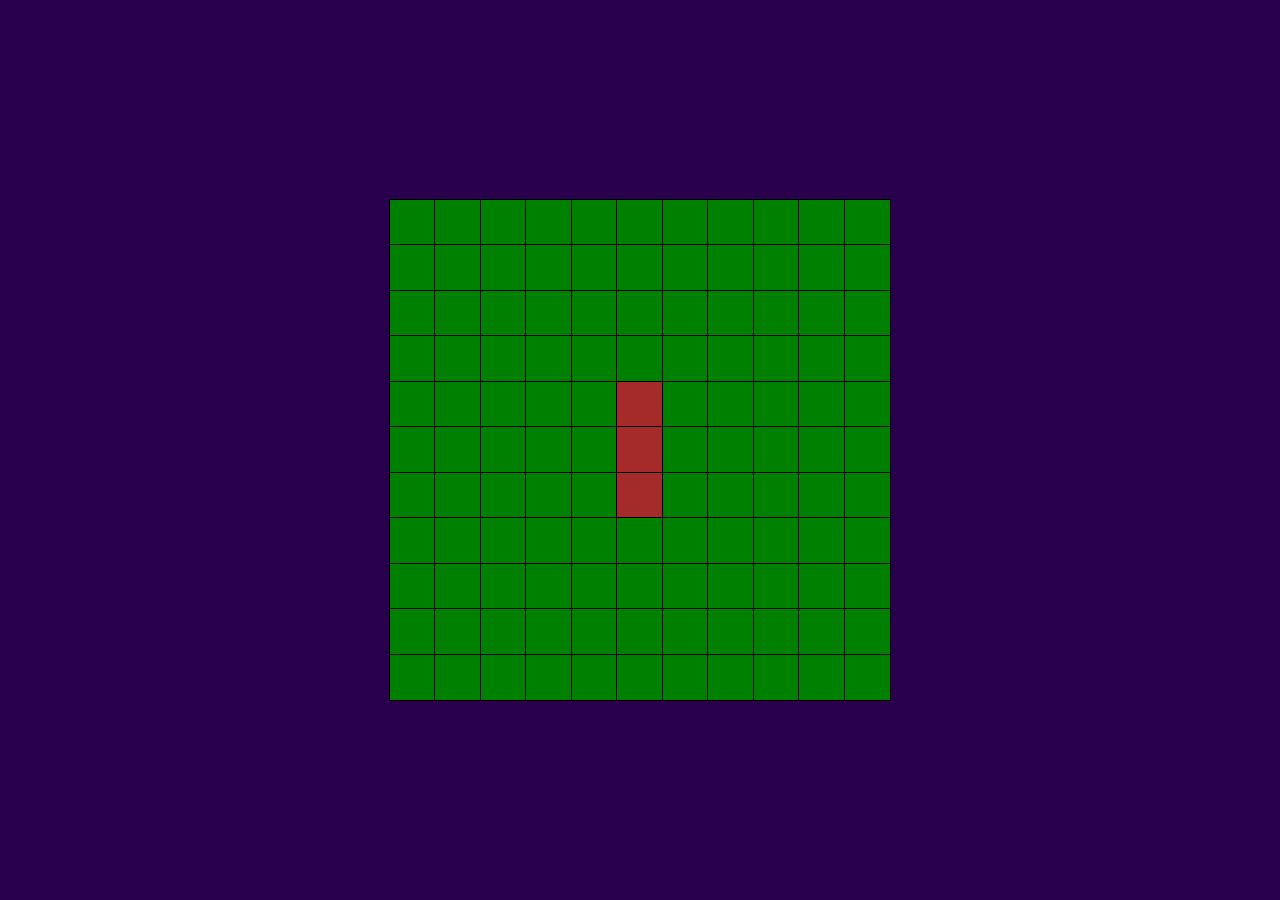
==== snake-game/snake.html @ 7f637d57 "Estrutura inicial feita anteriormente" ====
<!DOCTYPE html>
<html lang="pt-br">
<head>
    <meta charset="UTF-8">
    <meta name="viewport" content="width=device-width, initial-scale=1.0">
    <title>Jogo Cobrinha</title>
    <link rel="stylesheet" href="../styles/default.css">
    <link rel="stylesheet" href="snake.css">
</head>
<body>

    <main id="screen"> <!-- O código do jogo será gerado aqui por JavaScript --></main>

    <script src="snake.js"></script>
</body>
</html>
---- styles/default.css ----
:root {
    --color-dark: #28004d;
    --color-mid: #6f4fff;
    --clor-light: #0099ff;

    --font-default: arial;
}


* {
    margin: 0;
    padding: 0;
    font-family: 'Courier New', Courier, monospace;
}

body {
    background-color: var(--color-dark);
    width: 100vw;
    height: 100vh;
}
---- snake-game/snake.css ----
main {
    background-color: white;

    position: absolute;
    top: 50%;
    left: 50%;
    transform: translate(-50%, -50%);

    width: 500px;
    height: 500px;
}

main section {
    width: 100%;
    height: 10%;
    background-color: aqua;

    display: flex;
}

main section div {
    background-color: blueviolet;
    height: 100%;
    outline: 1px solid black;
}

div.snake {
    background-color: brown;
}

div.fruit {
    background-color: blue;
}

div.grass {
    background-color: green;
}

div.error {
    background-color: red;
}
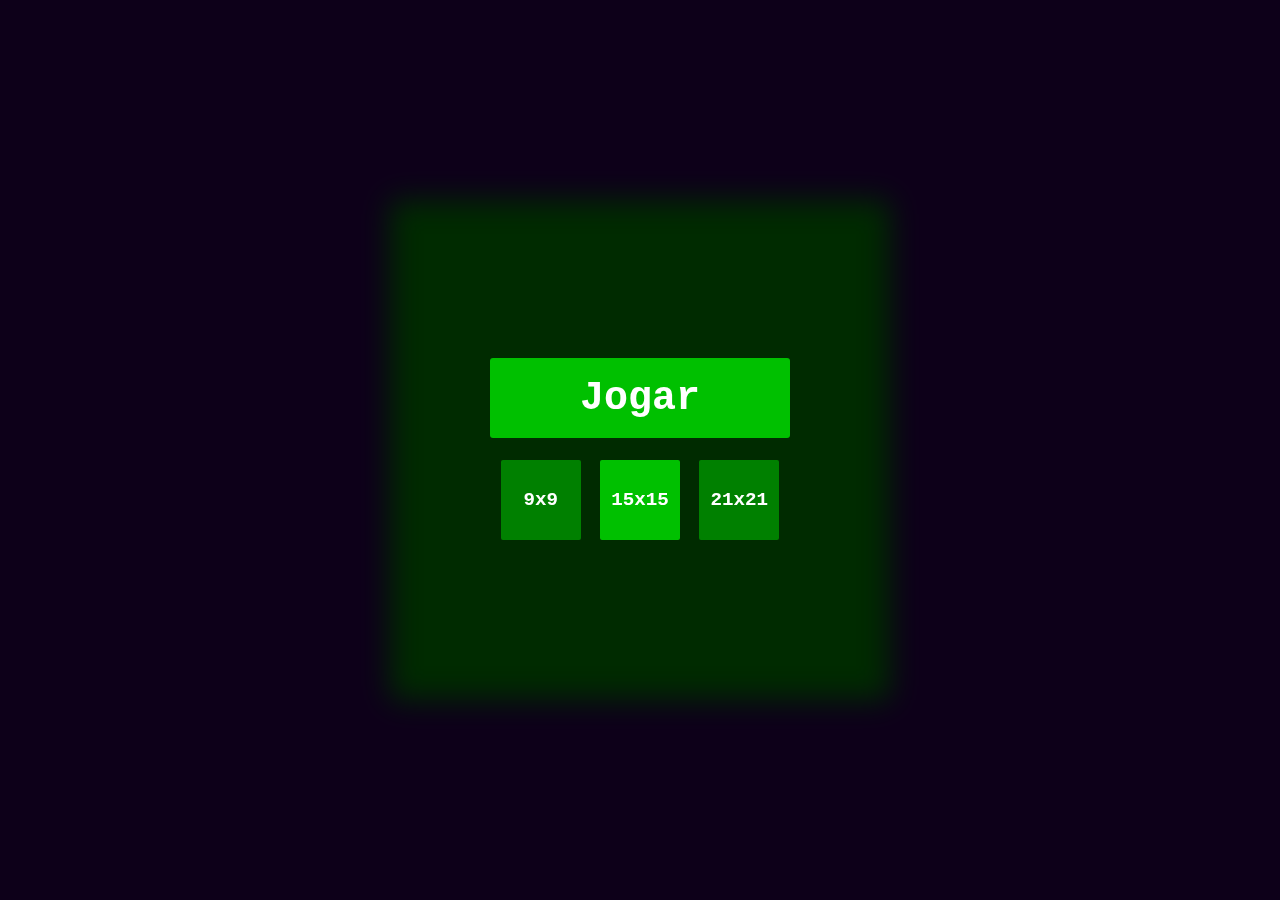
==== commit 927cf131: "Menu adicionado" ====
--- a/snake-game/snake.html
+++ b/snake-game/snake.html
@@ -9,7 +9,33 @@
 </head>
 <body>
 
-    <main id="screen"> <!-- O código do jogo será gerado aqui por JavaScript --></main>
+    <div id="blur">
+        <menu id="menu">
+            <li id="play">
+                <button id="btn-play" onclick="play()">Jogar</button>
+            </li>
+            <li>
+                <table id="options">
+                    <tr>
+                        <td>
+                            <label for="opt1" onclick="changeOption(this)" class="size-option">9x9</label>
+                        </td>
+                        <td>
+                            <label for="opt2" onclick="changeOption(this)" class="size-option marked">15x15</label>
+                        </td>
+                        <td>
+                            <label for="opt3" onclick="changeOption(this)" class="size-option">21x21</label>
+                        </td>
+                    </tr>
+                </table>
+                <input type="radio" class="opt" id="opt1" name="opt" >
+                <input type="radio" class="opt" id="opt2" name="opt" class="marked" checked>
+                <input type="radio" class="opt" id="opt3" name="opt" >
+            </li>
+        </menu>
+    </div>
+
+    <main id="screen"> <!-- Código gerado por JavaScript --> </main>
 
     <script src="snake.js"></script>
 </body>
--- a/snake-game/snake.css
+++ b/snake-game/snake.css
@@ -1,5 +1,9 @@
-main {
-    background-color: white;
+body {
+    font-family: 'Segoe UI', Tahoma, Geneva, Verdana, sans-serif;
+}
+
+#screen {
+    background-color: green;
 
     position: absolute;
     top: 50%;
@@ -10,18 +14,20 @@
     height: 500px;
 }
 
-main section {
+section.line {
     width: 100%;
-    height: 10%;
-    background-color: aqua;
 
     display: flex;
 }
 
-main section div {
+div.spot {
     background-color: blueviolet;
     height: 100%;
     outline: 1px solid black;
+}
+
+div.grass {
+    background-color: green;
 }
 
 div.snake {
@@ -32,10 +38,90 @@
     background-color: blue;
 }
 
-div.grass {
-    background-color: green;
+/* Elementos do menu */
+
+#blur {
+    position: absolute;
+    z-index: 100;
+
+    width: 100%;
+    height: 100%;
+
+    background-color: #000a;
+    backdrop-filter: blur(15px);
 }
 
-div.error {
-    background-color: red;
+#menu {
+    width: 400px;
+    height: 400px;
+
+    position: absolute;
+    top: 50%;
+    left: 50%;
+    transform: translate(-50%, -50%);
+
+    display: flex;
+    flex-direction: column;
+    align-items: center;
+    justify-content: center;
+}
+
+#menu > li {
+    list-style: none;
+}
+
+#menu > li > button {
+    width: 300px;
+    height: 80px;
+
+    font-size: 2.5em;
+    font-weight: bold;
+
+    color: white;
+    background-color: #00c000;
+
+    border: none;
+    outline: none;
+    border-radius: 3px;
+    padding: 3px;
+}
+
+#options {
+    width: 300px;
+}
+
+#play {
+    margin-bottom: 20px;
+}
+
+#btn-play:hover {
+    background-color: #00ff00;
+}
+
+.size-option {
+    margin: auto;
+    width: 80px;
+    height: 80px;
+    border-radius: 2px;
+
+    display: flex;
+    align-items: center;
+    justify-content: center;
+
+    background-color: green;
+    color: white;
+    font-size: 1.2em;
+    font-weight: bold;
+}
+
+.size-option:hover {
+    background-color: #00ff00;
+}
+
+.marked {
+    background-color: #00c000;
+}
+
+.opt {
+    display: none;
 }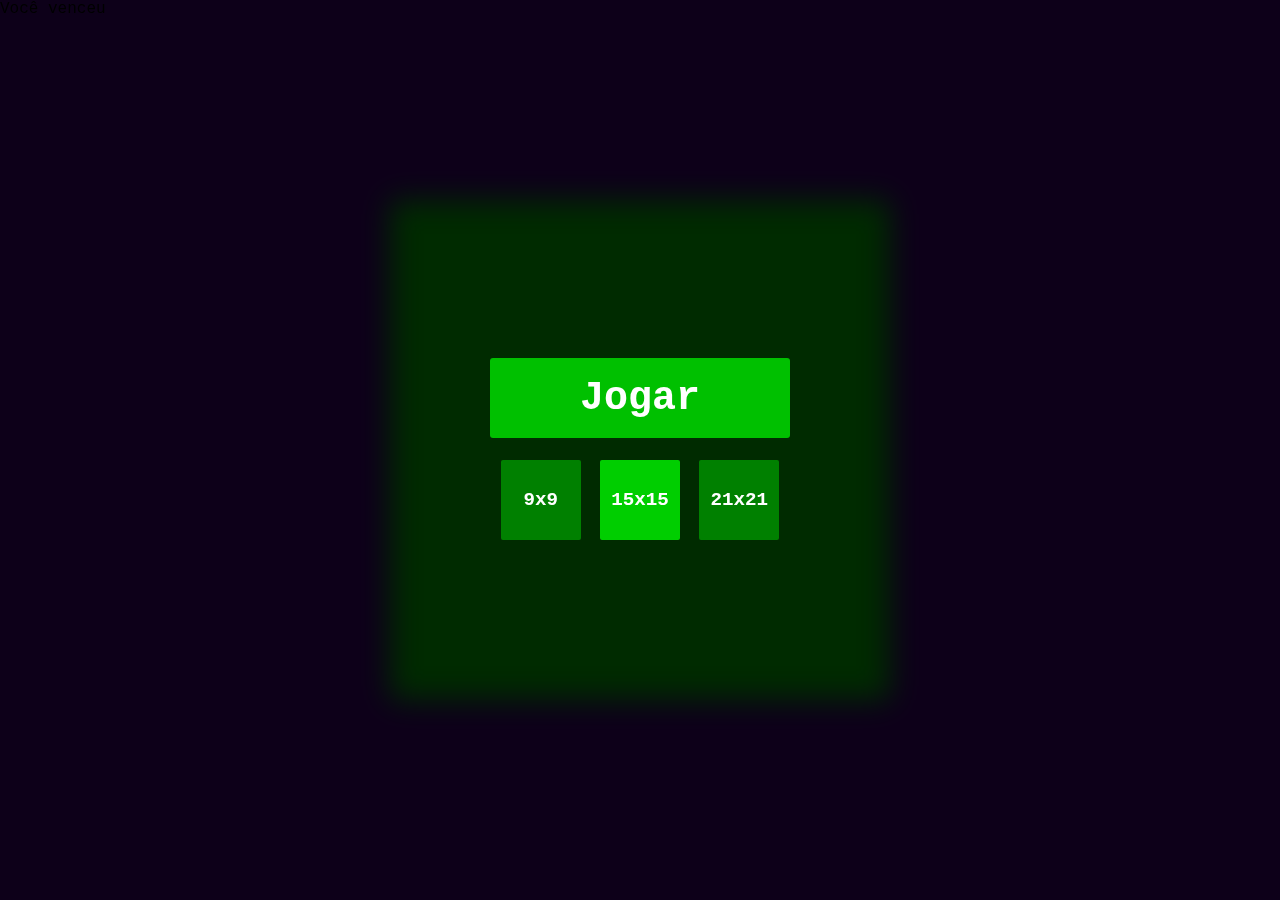
==== commit 19cdbc5d: "Remoção de algumas variáveis, atualização de comentários e remoção dos prints de teste" ====
--- a/snake-game/snake.html
+++ b/snake-game/snake.html
@@ -9,12 +9,17 @@
 </head>
 <body>
 
-    <div id="blur">
-        <menu id="menu">
+    <main id="screen"> <!-- Código gerado por JavaScript --> </main>
+
+    <!-- Desfoque da tela -->
+    <div class="blur" id="b1">
+        <!-- Menu de início do jogo -->
+        <menu id="menu" class="hidden">
             <li id="play">
                 <button id="btn-play" onclick="play()">Jogar</button>
             </li>
             <li>
+                <!-- Opções de tamanho do campo -->
                 <table id="options">
                     <tr>
                         <td>
@@ -28,14 +33,17 @@
                         </td>
                     </tr>
                 </table>
+                <!-- Input oculto que captura a opção de tamanho do campo -->
                 <input type="radio" class="opt" id="opt1" name="opt" >
                 <input type="radio" class="opt" id="opt2" name="opt" class="marked" checked>
                 <input type="radio" class="opt" id="opt3" name="opt" >
             </li>
         </menu>
+
+        <div id="victory" class="">
+            <p>Você venceu</p>
+        </div>
     </div>
-
-    <main id="screen"> <!-- Código gerado por JavaScript --> </main>
 
     <script src="snake.js"></script>
 </body>
--- a/snake-game/snake.css
+++ b/snake-game/snake.css
@@ -40,7 +40,7 @@
 
 /* Elementos do menu */
 
-#blur {
+.blur {
     position: absolute;
     z-index: 100;
 
@@ -119,9 +119,13 @@
 }
 
 .marked {
-    background-color: #00c000;
+    background-color: #00ce00;
 }
 
 .opt {
     display: none;
+}
+
+.hidden {
+    display: none;
 }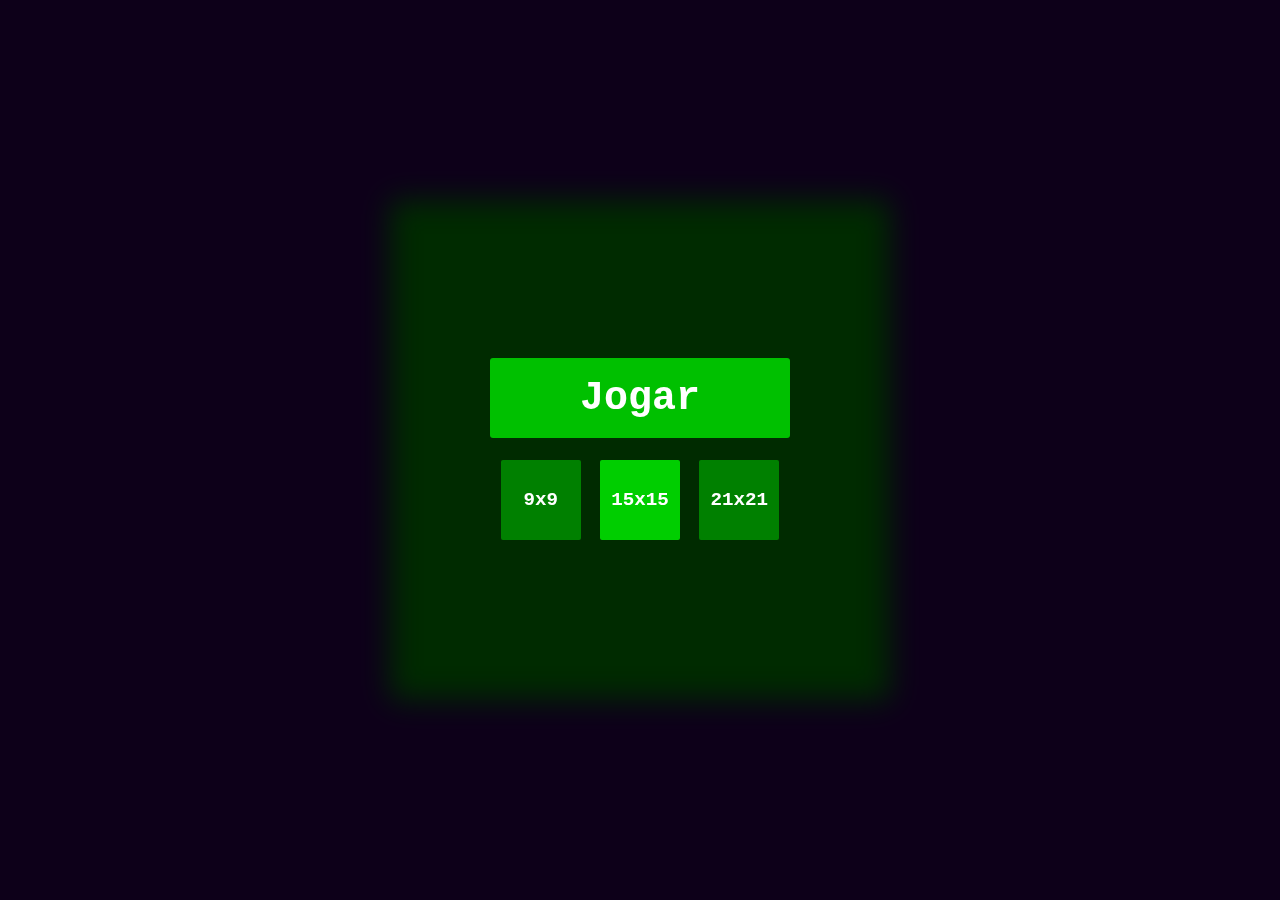
==== commit 012f65b4: "Correção de controles para mobile" ====
--- a/snake-game/snake.html
+++ b/snake-game/snake.html
@@ -3,18 +3,30 @@
 <head>
     <meta charset="UTF-8">
     <meta name="viewport" content="width=device-width, initial-scale=1.0">
-    <title>Jogo Cobrinha</title>
+    <title>Jogo da Cobrinha</title>
     <link rel="stylesheet" href="../styles/default.css">
     <link rel="stylesheet" href="snake.css">
 </head>
 <body>
 
+    <!-- Tela do jogo -->
     <main id="screen"> <!-- Código gerado por JavaScript --> </main>
+    
+
+    <!-- Controles, visíveis apenas em telas menores -->
+    <div id="controls" hidden>
+        <button onclick="mobileControl('a')" class="third control"> &leftarrow; </button>
+        <div class="third col">
+            <button onclick="mobileControl('w')" class="control"> &uparrow; </button>
+            <button onclick="mobileControl('s')" class="control"> &downarrow; </button>
+        </div>
+        <button onclick="mobileControl('d')" class="third control"> &rightarrow; </button>
+    </div>
 
     <!-- Desfoque da tela -->
     <div class="blur" id="b1">
         <!-- Menu de início do jogo -->
-        <menu id="menu" class="hidden">
+        <menu id="menu">
             <li id="play">
                 <button id="btn-play" onclick="play()">Jogar</button>
             </li>
@@ -39,10 +51,6 @@
                 <input type="radio" class="opt" id="opt3" name="opt" >
             </li>
         </menu>
-
-        <div id="victory" class="">
-            <p>Você venceu</p>
-        </div>
     </div>
 
     <script src="snake.js"></script>
--- a/snake-game/snake.css
+++ b/snake-game/snake.css
@@ -128,4 +128,84 @@
 
 .hidden {
     display: none;
+}
+
+
+/* Controles manuais para telas pequenas */
+@media (max-width: 550px) {
+    div#controls {
+        width: 70vw;
+        height: 20vw;
+
+        display: flex;
+        flex-direction: row;
+        justify-content: space-between;
+    
+        position: absolute;
+        top: 100%;
+        left: 50%;
+        transform: translate(-50%, -110%);
+    }
+
+    div.col {
+        display: flex;
+        flex-direction: column;    
+    }
+
+    div#controls > button.control {
+        width: 32%;
+        height: 100%;
+    }
+
+    div#controls > div.col > button.control {
+        height: 50%;
+    }
+    
+    .third {
+        width: 33%;
+    }
+    
+    button.control {
+        background-color: #00ce00;
+        color: white;
+
+        outline: none;
+        border: 1px solid white;
+
+        padding: 1px;
+        font-size: 2.3em;
+    }
+
+    button.control:hover {
+        background-color: #00ff00;
+    }
+
+    #screen {
+        width: 70vw;
+        height: 70vw;
+
+        top: 10%;
+        transform: translate(-50%, 0%);
+    }
+}
+
+@media (max-width: 450px) {
+    #screen {
+        top: 5vh;
+        max-width: 70vh;
+        max-height: 70vh;
+
+        width: 100vw;
+        height: 100vw;
+    }
+
+    div#controls {
+        width: 100vw;
+        height: 20vh;
+
+        
+        max-width: 70vh;
+
+        top: 98vh;
+    }
 }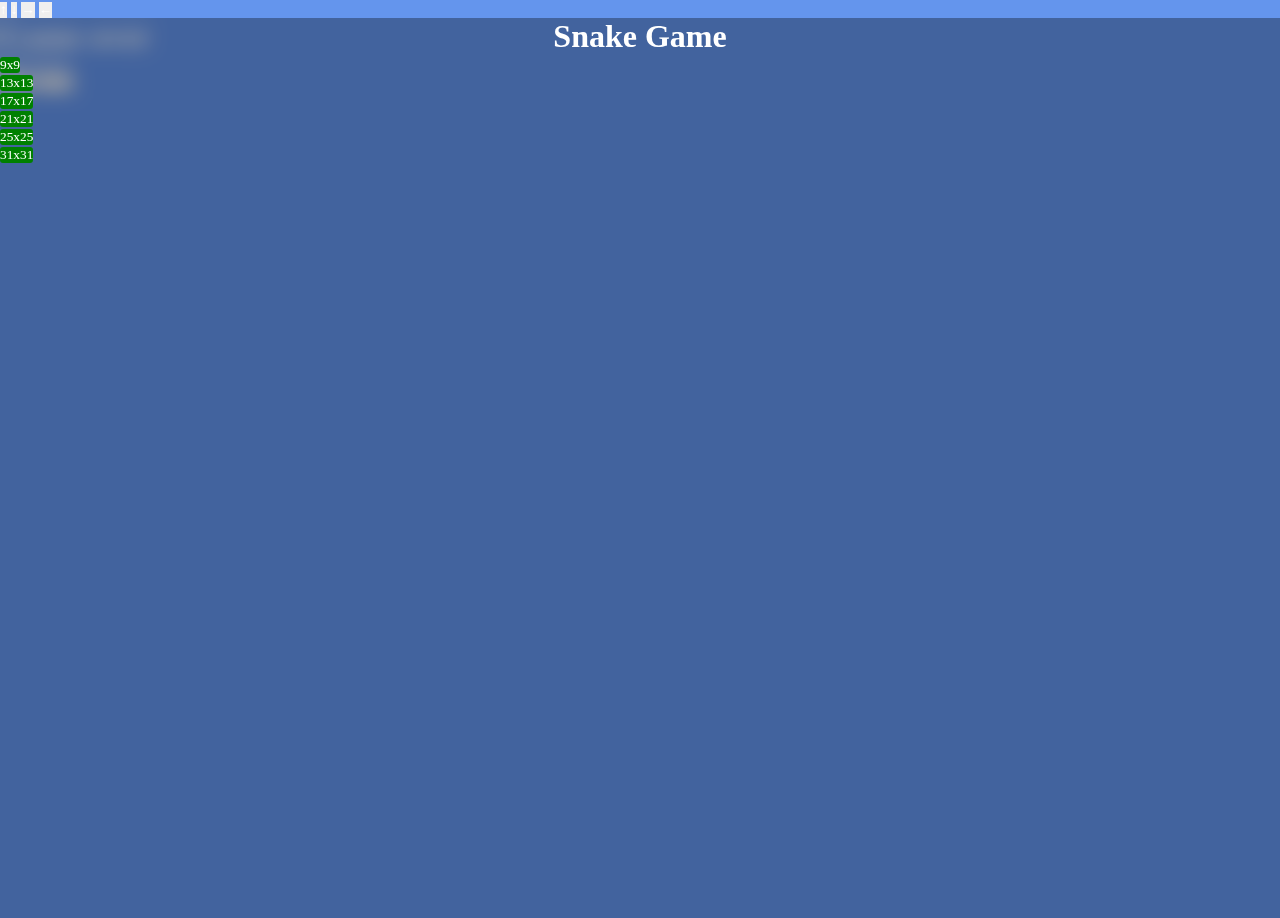
==== commit 66a335ed: "Controles funcionando" ====
--- a/snake-game/snake.html
+++ b/snake-game/snake.html
@@ -3,54 +3,57 @@
 <head>
     <meta charset="UTF-8">
     <meta name="viewport" content="width=device-width, initial-scale=1.0">
-    <title>Jogo da Cobrinha</title>
-    <link rel="stylesheet" href="../styles/default.css">
+    <title> Jogo da Cobrinha </title>
     <link rel="stylesheet" href="snake.css">
 </head>
 <body>
 
     <!-- Tela do jogo -->
     <main id="screen"> <!-- Código gerado por JavaScript --> </main>
-    
 
     <!-- Controles, visíveis apenas em telas menores -->
-    <div id="controls" hidden>
-        <button onclick="mobileControl('a')" class="third control"> &leftarrow; </button>
-        <div class="third col">
-            <button onclick="mobileControl('w')" class="control"> &uparrow; </button>
-            <button onclick="mobileControl('s')" class="control"> &downarrow; </button>
-        </div>
-        <button onclick="mobileControl('d')" class="third control"> &rightarrow; </button>
+    <div id="controls">
+        <button onclick="keyMobile('w')" id="up"> &UpArrow; </button>
+        <button onclick="keyMobile('s')" id="down"> &DownArrow; </button>
+        <button onclick="keyMobile('d')" id="right"> &RightArrow; </button>
+        <button onclick="keyMobile('a')" id="left"> &LeftArrow; </button>
     </div>
 
-    <!-- Desfoque da tela -->
-    <div class="blur" id="b1">
-        <!-- Menu de início do jogo -->
-        <menu id="menu">
-            <li id="play">
-                <button id="btn-play" onclick="play()">Jogar</button>
+    <p id="timer"></p>
+
+    <!-- Telas finais -->
+    <div id="menu">
+        <!-- Menu de início -->
+        <h1>Snake Game</h1>
+        <menu>
+            <li>
+                <button onclick="configureAndStart(9, 15)">9x9</button>
             </li>
             <li>
-                <!-- Opções de tamanho do campo -->
-                <table id="options">
-                    <tr>
-                        <td>
-                            <label for="opt1" onclick="changeOption(this)" class="size-option">9x9</label>
-                        </td>
-                        <td>
-                            <label for="opt2" onclick="changeOption(this)" class="size-option marked">15x15</label>
-                        </td>
-                        <td>
-                            <label for="opt3" onclick="changeOption(this)" class="size-option">21x21</label>
-                        </td>
-                    </tr>
-                </table>
-                <!-- Input oculto que captura a opção de tamanho do campo -->
-                <input type="radio" class="opt" id="opt1" name="opt" >
-                <input type="radio" class="opt" id="opt2" name="opt" class="marked" checked>
-                <input type="radio" class="opt" id="opt3" name="opt" >
+                <button onclick="configureAndStart(13, 20)">13x13</button>
+            </li>
+            <li>
+                <button onclick="configureAndStart(17, 30)">17x17</button>
+            </li>
+            <li>
+                <button onclick="configureAndStart(21, 40)">21x21</button>
+            </li>
+            <li>
+                <button onclick="configureAndStart(25, 50)">25x25</button>
+            </li>
+            <li>
+                <button onclick="configureAndStart(31, 60)">31x31</button>
             </li>
         </menu>
+    </div>
+    <div id="endGame">
+        <!-- Tela de fim de jogo -->
+        <h1 id="message">Game over</h1>
+        <p>Pontuation: <span id="score"></span></p>
+        <div>
+            <button onclick="manageScreen(menu, 'block')">Menu</button>
+            <button onclick="startGame()">Restart</button>    
+        </div>
     </div>
 
     <script src="snake.js"></script>
--- a/snake-game/snake.css
+++ b/snake-game/snake.css
@@ -1,211 +1,182 @@
-body {
-    font-family: 'Segoe UI', Tahoma, Geneva, Verdana, sans-serif;
+@font-face {
+    font-family: gameplay;
+    src: url("../fonts/Gameplay.ttf");
 }
 
-#screen {
-    background-color: green;
+* {
+    margin: 0;
+    padding: 0;
+    outline: none;
+    border: none;
+    box-sizing: border-box;
 
-    position: absolute;
-    top: 50%;
-    left: 50%;
-    transform: translate(-50%, -50%);
-
-    width: 500px;
-    height: 500px;
+    font-family: gameplay;
+    color: white;
 }
 
-section.line {
-    width: 100%;
-
-    display: flex;
+body {
+    background-color: cornflowerblue;
 }
 
 div.spot {
-    background-color: blueviolet;
     height: 100%;
-    outline: 1px solid black;
 }
 
 div.grass {
     background-color: green;
 }
 
-div.snake {
+div.snakeBody {
     background-color: brown;
 }
 
-div.fruit {
-    background-color: blue;
+div.snakeHead {
+    background-color: #721e1e;
 }
 
-/* Elementos do menu */
+div.fruit {
+    background-color: red;
+}
 
-.blur {
+/* Timer de início */
+#timer {
+    font-size: 6em;
+
+    animation: .3s;
+
     position: absolute;
     z-index: 100;
-
-    width: 100%;
-    height: 100%;
-
-    background-color: #000a;
-    backdrop-filter: blur(15px);
+    top: 50%;
+    left: 50%;
+    transform: translate(-50%,-50%);
 }
 
-#menu {
-    width: 400px;
-    height: 400px;
-
+/* Tela do jogo */
+#screen {
     position: absolute;
+    z-index: 100;
     top: 50%;
     left: 50%;
-    transform: translate(-50%, -50%);
+    transform: translate(-50%,-50%);
 
-    display: flex;
-    flex-direction: column;
-    align-items: center;
-    justify-content: center;
+    background-color: green;
 }
 
-#menu > li {
+/* Linhas */
+#screen > section {
+    display: flex;
+}
+
+/* Colunas */
+#screen > section > div {
+    outline: 1px solid black;
+}
+
+/* Menu de início */
+#menu {
+    position: absolute;
+    z-index: 200;
+    width: 100vw;
+    height: 100vh;
+
+    background-color: #00000055;
+    backdrop-filter: blur(10px);
+}
+
+#menu > h1 {
+    text-align: center;
+}
+
+#menu > menu {
     list-style: none;
 }
 
-#menu > li > button {
-    width: 300px;
-    height: 80px;
-
-    font-size: 2.5em;
-    font-weight: bold;
-
-    color: white;
-    background-color: #00c000;
-
-    border: none;
-    outline: none;
-    border-radius: 3px;
-    padding: 3px;
+#menu > menu > li {
+    margin: auto;
 }
 
-#options {
-    width: 300px;
+#menu > menu > li > button {
+    border-radius: 3px;
+    background-color: green;
 }
 
-#play {
-    margin-bottom: 20px;
+@media (orientation: landscape) {
+    /* Tela de celular na horizontal */
+    @media (max-height: 600px) {
+        #screen {
+            width: 100vh;
+            height: 100vh;
+        }
+
+        div#controls > button {
+            width: calc((100vw - 100vh)/2);
+            height: 50vh;
+
+            background-color: black;
+            border: 2px solid white;
+
+            position: absolute;
+            z-index: 0;
+        }
+
+        #up {
+            top: 0;
+            left: 0;
+        }
+
+        #down {
+            bottom: 0;
+            left: 0;
+        }
+
+        #left {
+            top: 0;
+            right: 0;
+        }
+
+        #right {
+            bottom: 0;
+            right: 0;
+        }
+
+        #menu > h1 {
+            font-size: 4em;
+            margin: 10vh;
+        }
+
+        #menu > menu {
+            width: 60vw;
+            margin: auto;
+            columns: 3;
+        }
+
+        #menu > menu > li {
+            width: 20vh;
+            height: 20vh;
+
+            margin-bottom: 30px;
+        }
+        
+        #menu > menu > li > button {
+            width: 100%;
+            height: 100%;
+            border-radius: 3px;
+            background-color: green;
+        }
+
+    }
+
+    /* @media (min-height: 550px) {
+        #screen {
+
+        }
+    } */
+
 }
 
-#btn-play:hover {
-    background-color: #00ff00;
-}
-
-.size-option {
-    margin: auto;
-    width: 80px;
-    height: 80px;
-    border-radius: 2px;
-
-    display: flex;
-    align-items: center;
-    justify-content: center;
-
-    background-color: green;
-    color: white;
-    font-size: 1.2em;
-    font-weight: bold;
-}
-
-.size-option:hover {
-    background-color: #00ff00;
-}
-
-.marked {
-    background-color: #00ce00;
-}
-
-.opt {
-    display: none;
-}
-
-.hidden {
-    display: none;
-}
-
-
-/* Controles manuais para telas pequenas */
-@media (max-width: 550px) {
-    div#controls {
-        width: 70vw;
-        height: 20vw;
-
-        display: flex;
-        flex-direction: row;
-        justify-content: space-between;
-    
-        position: absolute;
-        top: 100%;
-        left: 50%;
-        transform: translate(-50%, -110%);
-    }
-
-    div.col {
-        display: flex;
-        flex-direction: column;    
-    }
-
-    div#controls > button.control {
-        width: 32%;
-        height: 100%;
-    }
-
-    div#controls > div.col > button.control {
-        height: 50%;
-    }
-    
-    .third {
-        width: 33%;
-    }
-    
-    button.control {
-        background-color: #00ce00;
-        color: white;
-
-        outline: none;
-        border: 1px solid white;
-
-        padding: 1px;
-        font-size: 2.3em;
-    }
-
-    button.control:hover {
-        background-color: #00ff00;
-    }
-
+@media (orientation: portrait) {
     #screen {
-        width: 70vw;
-        height: 70vw;
-
-        top: 10%;
-        transform: translate(-50%, 0%);
-    }
-}
-
-@media (max-width: 450px) {
-    #screen {
-        top: 5vh;
-        max-width: 70vh;
-        max-height: 70vh;
-
         width: 100vw;
         height: 100vw;
     }
-
-    div#controls {
-        width: 100vw;
-        height: 20vh;
-
-        
-        max-width: 70vh;
-
-        top: 98vh;
-    }
 }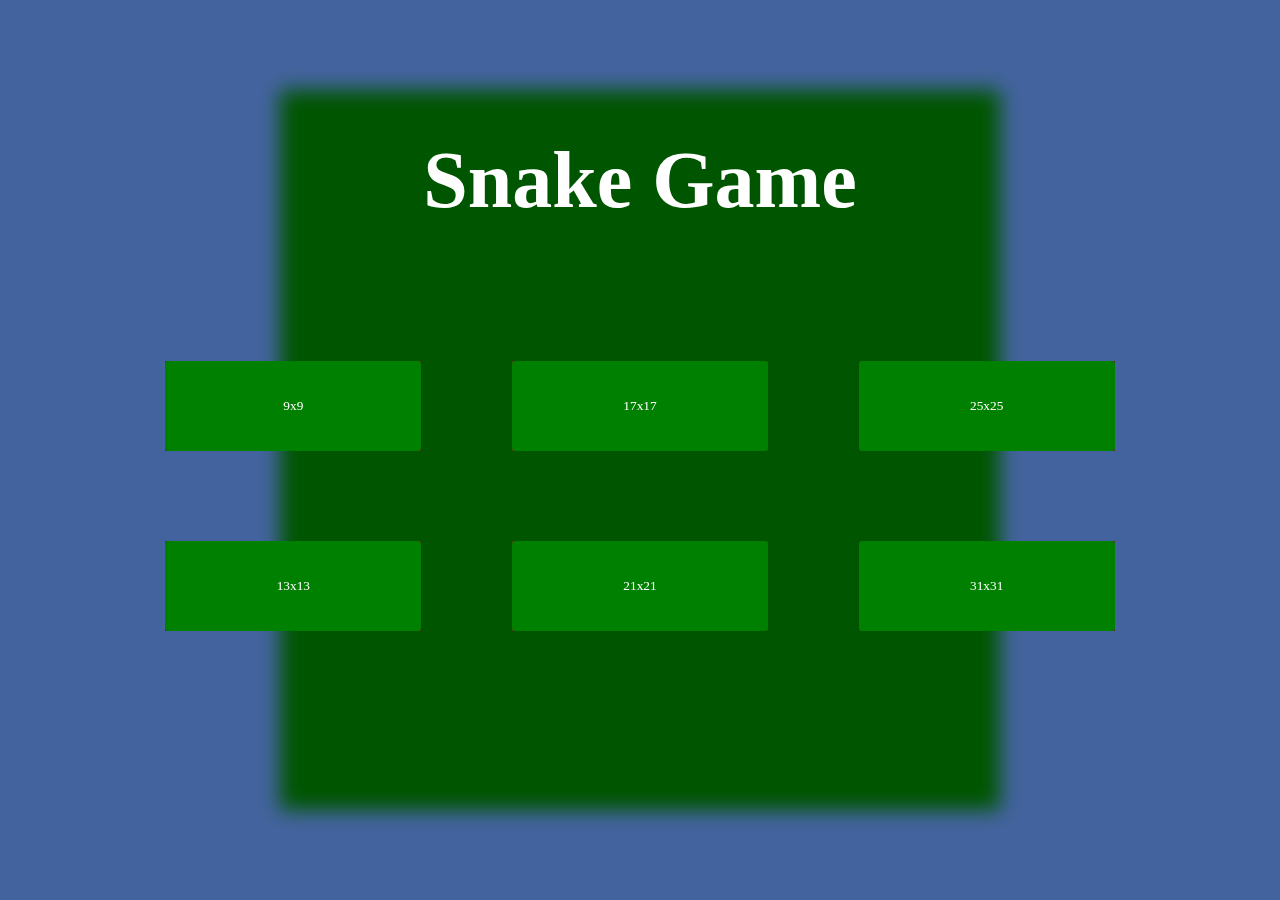
==== commit b4a4f17e: "Responsividade implementada" ====
--- a/snake-game/snake.html
+++ b/snake-game/snake.html
@@ -49,7 +49,10 @@
     <div id="endGame">
         <!-- Tela de fim de jogo -->
         <h1 id="message">Game over</h1>
-        <p>Pontuation: <span id="score"></span></p>
+        <p>
+            Pontuation <br>
+            <span id="score"></span>
+        </p>
         <div>
             <button onclick="manageScreen(menu, 'block')">Menu</button>
             <button onclick="startGame()">Restart</button>    
--- a/snake-game/snake.css
+++ b/snake-game/snake.css
@@ -72,15 +72,21 @@
     outline: 1px solid black;
 }
 
-/* Menu de início */
-#menu {
+/* Menu de início e tela final */
+#menu, #endGame {
     position: absolute;
     z-index: 200;
     width: 100vw;
     height: 100vh;
 
+    text-align: center;
+
     background-color: #00000055;
     backdrop-filter: blur(10px);
+}
+
+#endGame {
+    display: none;
 }
 
 #menu > h1 {
@@ -98,7 +104,23 @@
 #menu > menu > li > button {
     border-radius: 3px;
     background-color: green;
-}
+    
+    width: 100%;
+    height: 100%;
+}
+
+div#menu > menu > li > button:hover {
+    background-color: #00bb00;
+    transform: scale(110%);
+}
+
+#endGame {
+    text-align: center;
+}
+
+#endGame > div > button {
+    background-color: green;
+} 
 
 @media (orientation: landscape) {
     /* Tela de celular na horizontal */
@@ -158,19 +180,78 @@
         }
         
         #menu > menu > li > button {
-            width: 100%;
-            height: 100%;
             border-radius: 3px;
             background-color: green;
         }
 
-    }
-
-    /* @media (min-height: 550px) {
+        #endGame > h1 {
+            font-size: 4em;
+            margin: 5vh;
+        }
+
+        #endGame > p, #score {
+            font-size: 2em;
+            margin: 10vh;
+        }
+
+        #endGame > div > button {
+            width: 25vw;
+            height: 10vh;
+            
+            font-size: 1.2em;
+        }
+
+    }
+
+    @media (min-height: 600px) {
         #screen {
-
-        }
-    } */
+            width: 80vh;
+            height: 80vh;
+        }
+
+        div#menu > h1 {
+            font-size: 5em;
+            margin: 15vh;
+        }
+
+        div#menu > menu {
+            width: 80vw;
+            margin: auto;
+
+            columns: 3;
+        }
+
+        div#menu > menu > li {
+            background-color: #721e1e;
+
+            width: 20vw;
+            height: 10vh;
+
+            margin-bottom: 10vh;
+        }
+
+        div#controls {
+            display: none;
+        }
+
+        #endGame > h1 {
+            font-size: 10vh;
+            margin: 10vh;
+        }
+
+        #endGame > p {
+            font-size: 2em;
+            margin: 5vh;
+        }
+
+        #endGame > div > button {
+            width: 25vw;
+            height: 10vh;
+
+            margin: 3vw;
+            font-size: 1.2em;
+        }
+    }
 
 }
 
@@ -178,5 +259,87 @@
     #screen {
         width: 100vw;
         height: 100vw;
-    }
+
+        top: 50vw;
+    }
+
+    div#menu > h1 {
+        margin: 8vh;
+        font-size: 3em;
+    }
+
+    div#menu > menu {
+        margin: auto;
+        columns: 1;
+    }
+
+    div#menu > menu > li {
+        width: 80vw;
+        height: 8vh;
+
+        margin-bottom: 2vh;
+    }
+
+    div#menu > menu > li > button {
+        width: 100%;
+        height: 100%;
+    }
+
+    div#controls > button {
+        width: calc(100vw / 3);
+
+        background-color: black;
+        border: 2px solid white;
+
+        position: absolute;
+        z-index: 0;
+    }
+
+    #up {
+        left: 50vw;
+        height: calc((100vh - 100vw) / 2);
+        bottom: calc((100vh - 100vw) / 2);
+        transform: translate(-50%);
+    }
+
+    #down {
+        left: 50vw;
+        height: calc((100vh - 100vw) / 2);
+        bottom: 0;
+        transform: translate(-50%);
+    }
+
+    #left {
+        left: 25vw;
+        height: calc(100vh - 100vw);
+        bottom: 0;
+        transform: translate(-75%);
+    }
+
+    #right {
+        left: 75vw;
+        height: calc(100vh - 100vw);
+        bottom: 0;
+        transform: translate(-25%);
+    }
+
+    #message, #menu > h1 {
+        font-size: 3em;
+    }
+
+    #endGame > *, #menu > * {
+        margin: 10vh;
+    } 
+
+    #endGame > div > button {
+        width: 30vw;
+        height: 10vh;
+
+        font-size: 1.2em;
+    }
+
+    #endGame > p, #score {
+        font-size: 2em;
+    }
+
 }